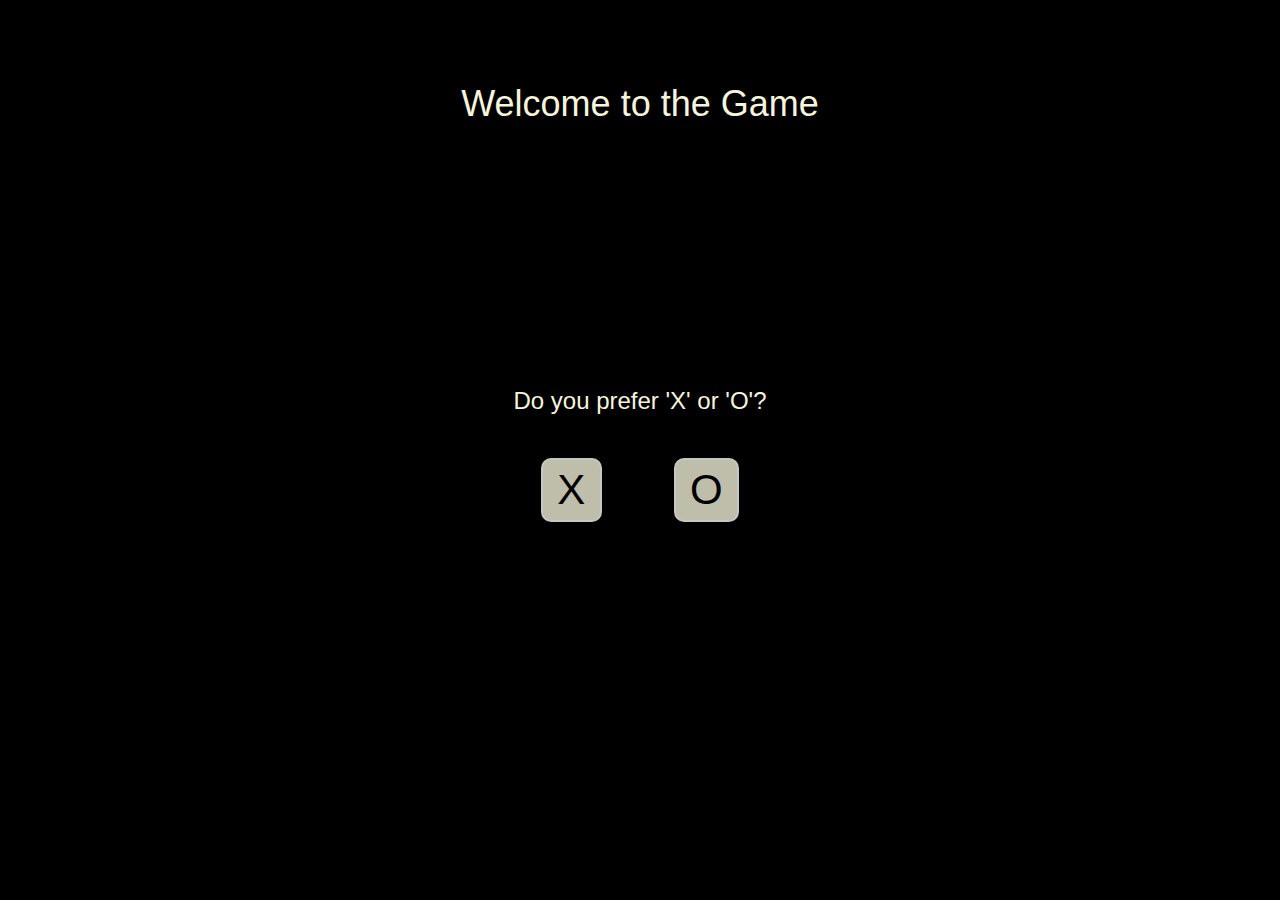
==== index.html @ 305b340d "index.html" ====
<!DOCTYPE html>
<head>
	<title>Tic-Tac-Toe</title>
	<script src="https://ajax.googleapis.com/ajax/libs/jquery/3.2.1/jquery.min.js"></script>
	<link rel="stylesheet" href="https://maxcdn.bootstrapcdn.com/bootstrap/3.3.7/css/bootstrap.min.css" integrity="sha384-BVYiiSIFeK1dGmJRAkycuHAHRg32OmUcww7on3RYdg4Va+PmSTsz/K68vbdEjh4u" crossorigin="anonymous"/>
	<link rel="stylesheet" href="Tic Tac Toe.css" type="text/css"/>
</head>

<body>
	<div class="container">
		<table class="hidden" id="table">
			<thead>
				<h1>Welcome to the Game</h1>
				<h4 class="hidden">Win Tracker: X - <span id="xWins"></span> || O - <span id="oWins"></span></h4>
			</thead>
			
			<tbody>
				<tr>
					<td id="1"></td>
					<td id="2"></td>
					<td id="3"></td>
				</tr>
				<tr>
					<td id="4"></td>
					<td id="5"></td>
					<td id="6"></td>
				</tr>
				<tr>
					<td id="7"></td>
					<td id="8"></td>
					<td id="9"></td>
				</tr>
			</tbody>
		</table>
		
		<div id="chooseSide">
			<h3 id="choose">Do you prefer 'X' or 'O'?</h3>
			<button id="chooseX">X</button>
			<button id="chooseO">O</button>
		</div>
		
	</div>
</body>

<footer>
	<script src="Tic Tac Toe.js"></script>
</footer>
---- Tic Tac Toe.css ----
* {
	margin:0;
	padding:0;
}

*:focus {
	outline:none;
	border:none;
	text-decoration:none;
}

body {
	background-color:black;
	color:#f5f5dc;
}

.container {
	text-align:center;
	margin-top:5%;
}

h3 {
	margin-top:4%;
}

#chooseSide {
	position:relative;
	margin-top:30%;
	
}

@media screen and (min-width:250px) and (max-width:450px) {
	#chooseSide {
		margin-top:125%;
		position:relative;
	}	
}

@media screen and (min-width: 450px) and (max-width:1200px) {
	#chooseSide {
		margin-top:100%;
		position:relative;
	}	
}

.hidden {
	display:none;
}

button {
	color:black;
	background-color:#f5f5dc;
	border-radius:10px;
	border:2px solid white;
	font-size:3em;
	margin:3%;
	padding-left:1.25%;
	padding-right:1.25%;
	opacity:0.775;
}

table {
	display:flex;
	justify-content:center;
	font-size:2em;
	margin:2% auto;
}

td {
	
	background-color:#f5f5dc;
	margin:2% auto;
	padding:0.5%;
	height:125px;
	width:125px;
	font-size:3em;
	opacity:0.8;
	color:black;
	border-radius:10px;
}
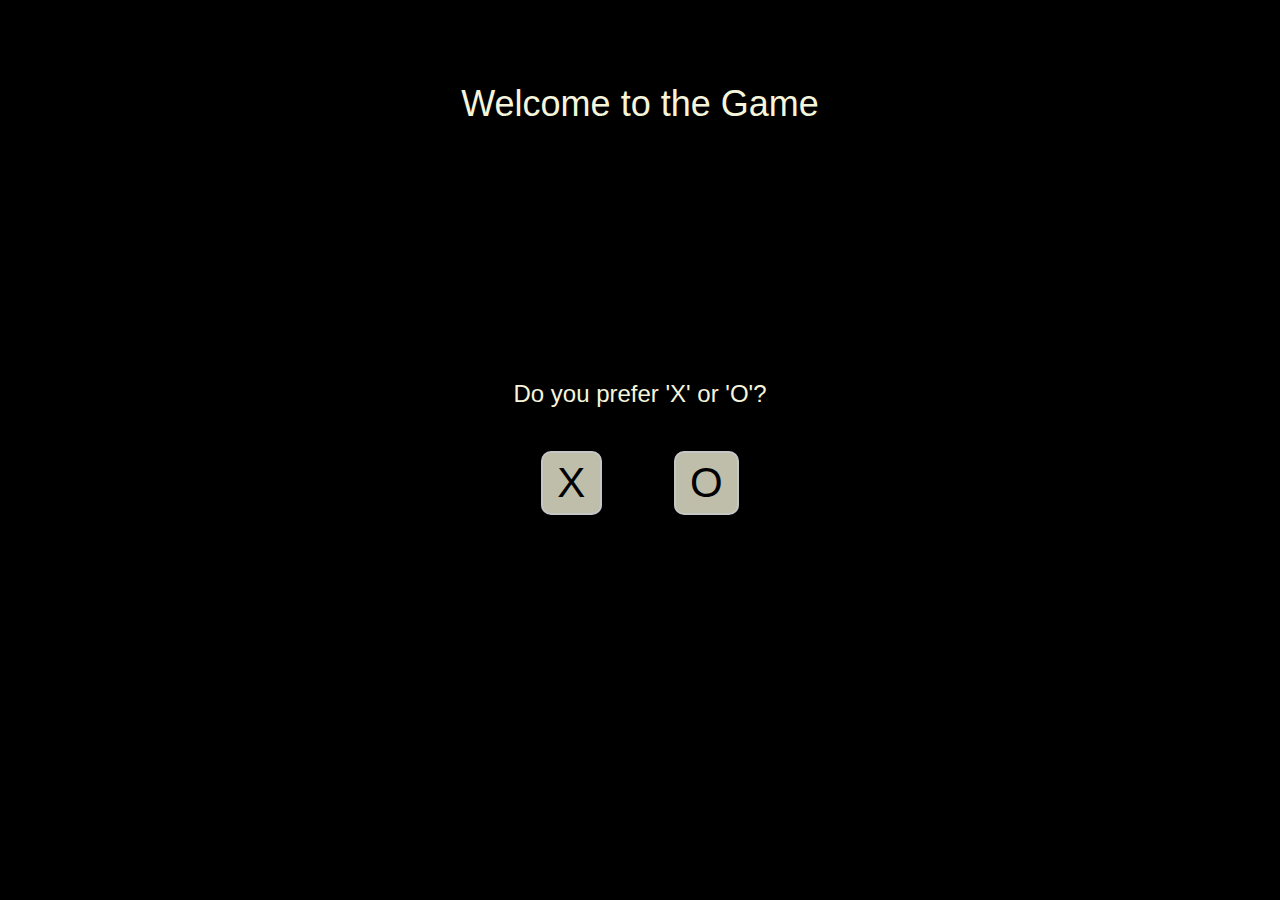
==== commit d9fe3b31: "Add files via upload" ====
--- a/index.html
+++ b/index.html
@@ -3,7 +3,7 @@
 	<title>Tic-Tac-Toe</title>
 	<script src="https://ajax.googleapis.com/ajax/libs/jquery/3.2.1/jquery.min.js"></script>
 	<link rel="stylesheet" href="https://maxcdn.bootstrapcdn.com/bootstrap/3.3.7/css/bootstrap.min.css" integrity="sha384-BVYiiSIFeK1dGmJRAkycuHAHRg32OmUcww7on3RYdg4Va+PmSTsz/K68vbdEjh4u" crossorigin="anonymous"/>
-	<link rel="stylesheet" href="Tic Tac Toe.css" type="text/css"/>
+	<link rel="stylesheet" href="main.css" type="text/css"/>
 </head>
 
 <body>
@@ -43,5 +43,5 @@
 </body>
 
 <footer>
-	<script src="Tic Tac Toe.js"></script>
-</footer>
+	<script src="main.js"></script>
+</footer>--- a/main.css
+++ b/main.css
@@ -0,0 +1,81 @@
+* {
+	margin:0;
+	padding:0;
+}
+
+*:focus {
+	outline:none;
+	border:none;
+	text-decoration:none;
+}
+
+body {
+	background-color:black;
+	color:#f5f5dc;
+}
+
+.container {
+	text-align:center;
+	margin-top:5%;
+}
+
+h3 {
+	margin-top:4%;
+}
+
+#chooseSide {
+	position:relative;
+	margin-top:30%;
+	
+}
+
+@media screen and (min-width:250px) and (max-width:450px) {
+	#chooseSide {
+		margin-top:125%;
+		position:relative;
+	}	
+}
+
+@media screen and (min-width: 450px) and (max-width:1200px) {
+	#chooseSide {
+		margin-top:100%;
+		position:relative;
+	}	
+}
+
+.hidden {
+	display:none;
+}
+
+button {
+	color:black;
+	background-color:#f5f5dc;
+	border-radius:10px;
+	border:2px solid white;
+	font-size:3em;
+	margin:3%;
+	padding-left:1.25%;
+	padding-right:1.25%;
+	opacity:0.775;
+}
+
+table {
+	display:flex;
+	justify-content:center;
+	font-size:2em;
+	margin:2% auto;
+}
+
+td {
+	
+	background-color:#f5f5dc;
+	margin:2% auto;
+	padding:0.5%;
+	height:125px;
+	width:125px;
+	font-size:3em;
+	opacity:0.8;
+	color:black;
+	border-radius:10px;
+}
+
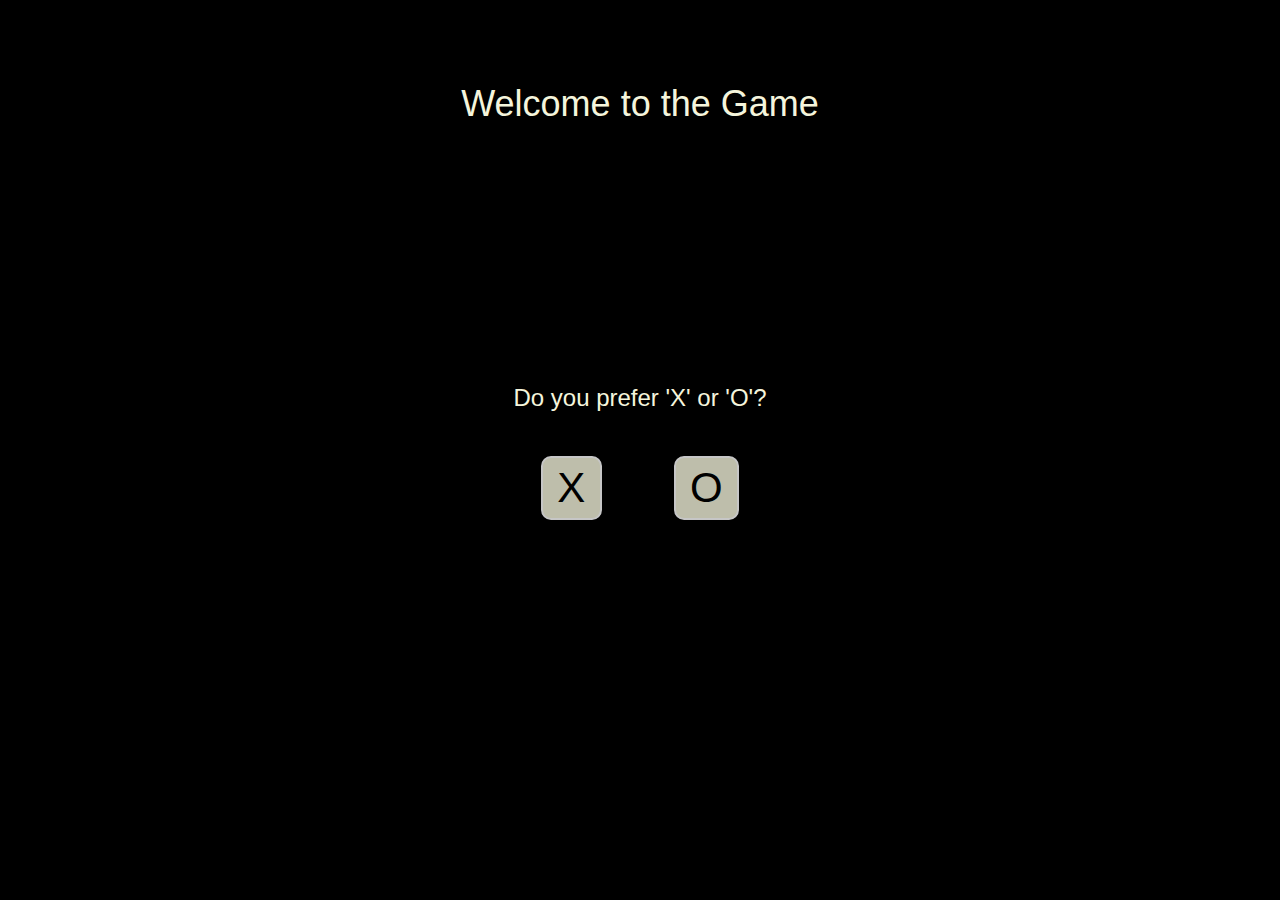
==== commit b133b6ef: "Update index.html" ====
--- a/index.html
+++ b/index.html
@@ -3,7 +3,7 @@
 	<title>Tic-Tac-Toe</title>
 	<script src="https://ajax.googleapis.com/ajax/libs/jquery/3.2.1/jquery.min.js"></script>
 	<link rel="stylesheet" href="https://maxcdn.bootstrapcdn.com/bootstrap/3.3.7/css/bootstrap.min.css" integrity="sha384-BVYiiSIFeK1dGmJRAkycuHAHRg32OmUcww7on3RYdg4Va+PmSTsz/K68vbdEjh4u" crossorigin="anonymous"/>
-	<link rel="stylesheet" href="main.css" type="text/css"/>
+	<link rel="stylesheet" href="main.css" type="text/css">
 </head>
 
 <body>
@@ -44,4 +44,4 @@
 
 <footer>
 	<script src="main.js"></script>
-</footer>+</footer>
